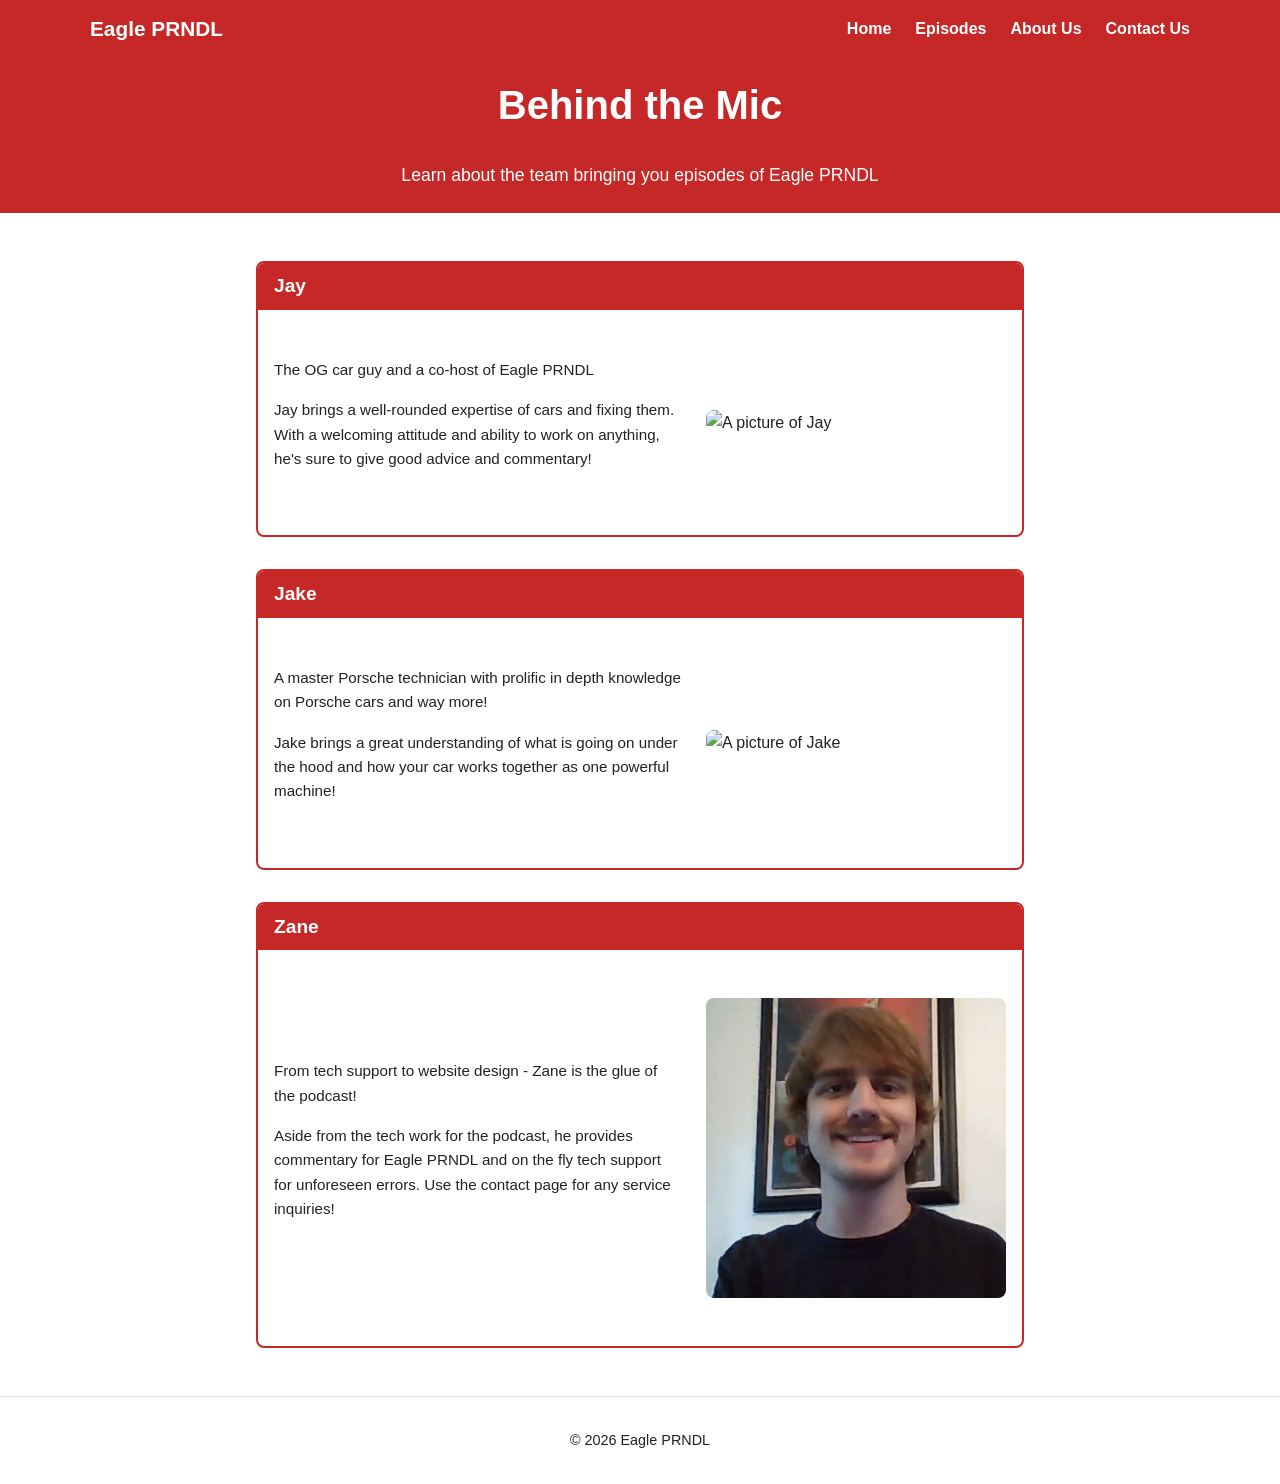
==== behind-the-scenes.html @ 6fb7d3f7 "First commit" ====
<!DOCTYPE html>
<html lang="en">

<head>
    <meta charset="UTF-8">
    <title>Behind the Scenes</title>

    <link rel="stylesheet" href="css/styles.css">

</head>

<body>

    <header>
        <nav class="navbar">
            <div class="nav-container">
                <a class="nav-logo" href="index.html">Eagle PRNDL</a>

                <ul class="nav-links">
                    <li><a href="index.html">Home</a></li>
                    <li><a href="episodes.html">Episodes</a></li>
                    <li><a href="behind-the-scenes.html">About Us</a></li>
                    <li><a href="contact.html">Contact Us</a></li>
                </ul>
            </div>
        </nav>

        <header>
            <h1>Behind the Mic</h1>
            <p>Learn about the team bringing you episodes of Eagle PRNDL</p>
        </header>
    </header>

    <main>
        <article>

            <section>

                <h3>Jay</h3>
                <div class="content row">
                    <div class="row-content">
                        <p>
                            The OG car guy and a co-host of Eagle PRNDL
                        </p>
                        <p>
                            Jay brings a well-rounded expertise of cars and fixing them.
                            With a welcoming attitude and ability to work on anything, he's sure
                            to give good advice and commentary!
                        </p>
                    </div>
                    <figure class="row-img">
                        <img src="" alt="A picture of Jay" />
                    </figure>
                </div>
            </section>

            <section>
                <h3>Jake</h3>
                <div class="content row">
                    <div class="row-content">
                        <p>
                            A master Porsche technician with prolific in depth knowledge on Porsche cars and way more!
                        </p>
                        <p>
                            Jake brings a great understanding of what is going on under the hood and how your
                            car works together as one powerful machine!
                        </p>
                    </div>
                    <figure class="row-img">
                        <img src="" alt="A picture of Jake" />
                    </figure>
                </div>
            </section>

            <section>
                <h3>Zane</h3>
                <div class="content row">
                    <div class="row-content">
                        <p>
                            From tech support to website design - Zane is the glue of the podcast!
                        </p>
                        <p>
                            Aside from the tech work for the podcast, he provides commentary for 
                            Eagle PRNDL and on the fly tech support for unforeseen errors.
                            Use the contact page for any service inquiries!
                        </p>
                    </div>
                    <figure class="row-img">
                        <img src="src/me.jpg" alt="A picture of Zane" />
                    </figure>
                </div>
            </section>

        </article>
    </main>

    <footer>
        <p>&copy; 2026 Eagle PRNDL</p>
    </footer>

</body>

</html>
---- css/styles.css ----
:root {
    /* Single accent color */
    --accent: #c62828; /* red */
}

* {
    box-sizing: border-box;
    margin: 0;
    padding: 0;
    font-family: Arial, Helvetica, sans-serif;
}


/* ======================== NAV BAR ================================ */

.navbar {
    background-color: var(--accent);
    padding: 0.75rem 1rem;
}

.nav-container {
    max-width: 1100px;
    margin: 0 auto;
    display: flex;
    align-items: center;
    justify-content: space-between;
}

.nav-logo {
    color: #ffffff;
    font-size: 1.3rem;
    font-weight: bold;
    text-decoration: none;
}

.nav-links {
    list-style: none;
    display: flex;
    gap: 1.5rem;
}

.nav-links a {
    color: #ffffff;
    text-decoration: none;
    font-weight: bold;
    padding-bottom: 2px;
    border-bottom: 2px solid transparent;
    transition: border-color 0.2s ease;
}

.nav-links a:hover {
    border-bottom-color: #ffffff;
}

/* ======================== NAV BAR END ================================ */

body {
    background-color: #ffffff;
    color: #222;
    line-height: 1.6;
}

/* header {

} */

header h1 {
    font-size: 2.5rem;
    background-color: var(--accent);
    color: #ffffff;
    text-align: center;
    padding-top: 1rem;
}

body > header p {
    background-color: var(--accent);
    color: #ffffff;
    font-size: 1.1rem;
    padding: 1.5rem 1rem;
    margin: 0 auto 0.5rem;
    text-align: center;
}

main > header p {
    color: var(--accent);
    margin-left: 1rem;
    margin-bottom: 1rem;
}

main {
    max-width: 800px;
    margin: 3rem auto;
    padding: 0 1rem;
}

article {
    display: block;
    grid-template-columns: repeat(auto-fit, minmax(280px, 1fr));
    gap: 2rem;
}

section {
    border: 2px solid var(--accent);
    border-radius: 8px;
    overflow: hidden;
    background-color: #ffffff;
    transition: transform 0.2s ease, box-shadow 0.2s ease;
    margin-bottom: 2rem;
}

p > strong {
    font-size: 1.1rem;
}

section > h3 {
    padding: 0.5rem 1rem;
    color: #ffffff;
}

section:hover {
    transform: translateY(-4px);
    box-shadow: 0 8px 20px rgba(0, 0, 0, 0.15);
}

section img {
    width: 100%;
    height: 180px;
    object-fit: cover;
}

.content {
    padding: 1rem;
}

header h2 {
    font-size: 1.4rem;
    text-align: left;
    background-color: #ffffff;
    color: var(--accent);
}

section h3 {
    background-color: var(--accent);
    margin-bottom: 0.5rem;
    font-size: 1.2rem;
    text-align: left;
}

section p {
    margin-bottom: 1rem;
    font-size: 0.95rem;
}

section a {
    display: inline-block;
    text-decoration: none;
    color: #ffffff;
    background-color: var(--accent);
    padding: 0.5rem 1rem;
    border-radius: 4px;
    font-weight: bold;
}

footer {
    text-align: center;
    padding: 2rem 1rem;
    border-top: 1px solid #ddd;
    font-size: 0.9rem;
}


/*  ====================== FLEX STYLING ====================== */

/* Generic flex row */
.row {
    display: flex;
    flex-direction: row;
    align-items: center;      /* vertically align items */
    gap: 1.5rem;              /* space between image & content */
    margin: 2rem 0;
}

/* Image column */
.row-img {
    flex: 0 0 300px;          /* fixed width image column */
}

.row-img img {
    width: 100%;
    height: auto;
    display: block;
    border-radius: 8px;
}

/* Content column */
.row-content {
    flex: 1;                  /* take remaining space */
}

/* Optional: stack on small screens */
@media (max-width: 768px) {
    .row {
        flex-direction: column;
        align-items: flex-start;
    }

    .row-img {
        flex: 0 0 auto;
        width: 100%;
    }
}

/* ======================== CONTACT FORM ================================ */

.contact-form {
    display: flex;
    flex-direction: column;
    gap: 1rem;
}

.form-group {
    display: flex;
    flex-direction: column;
}

.contact-form label {
    font-weight: bold;
    color: var(--accent);
    margin-bottom: 0.4rem;
}

.contact-form input,
.contact-form textarea {
    padding: 0.7rem;
    border: 1px solid #ddd;
    border-radius: 8px;
    font-size: 1rem;
    transition: border-color 0.2s ease, box-shadow 0.2s ease;
}

.contact-form input:focus,
.contact-form textarea:focus {
    outline: none;
    border-color: var(--accent);
    box-shadow: 0 0 0 3px rgba(198, 40, 40, 0.15);
}

.contact-form textarea {
    resize: vertical;
    min-height: 120px;
}

.contact-form button {
    margin-top: 0.5rem;
    padding: 0.8rem;
    background-color: var(--accent);
    color: #ffffff;
    border: none;
    border-radius: 8px;
    font-weight: bold;
    font-size: 1rem;
    cursor: pointer;
    transition: background-color 0.2s ease, transform 0.1s ease;
}

.contact-form button:hover {
    background-color: #a61e1e;
    transform: translateY(-2px);
}
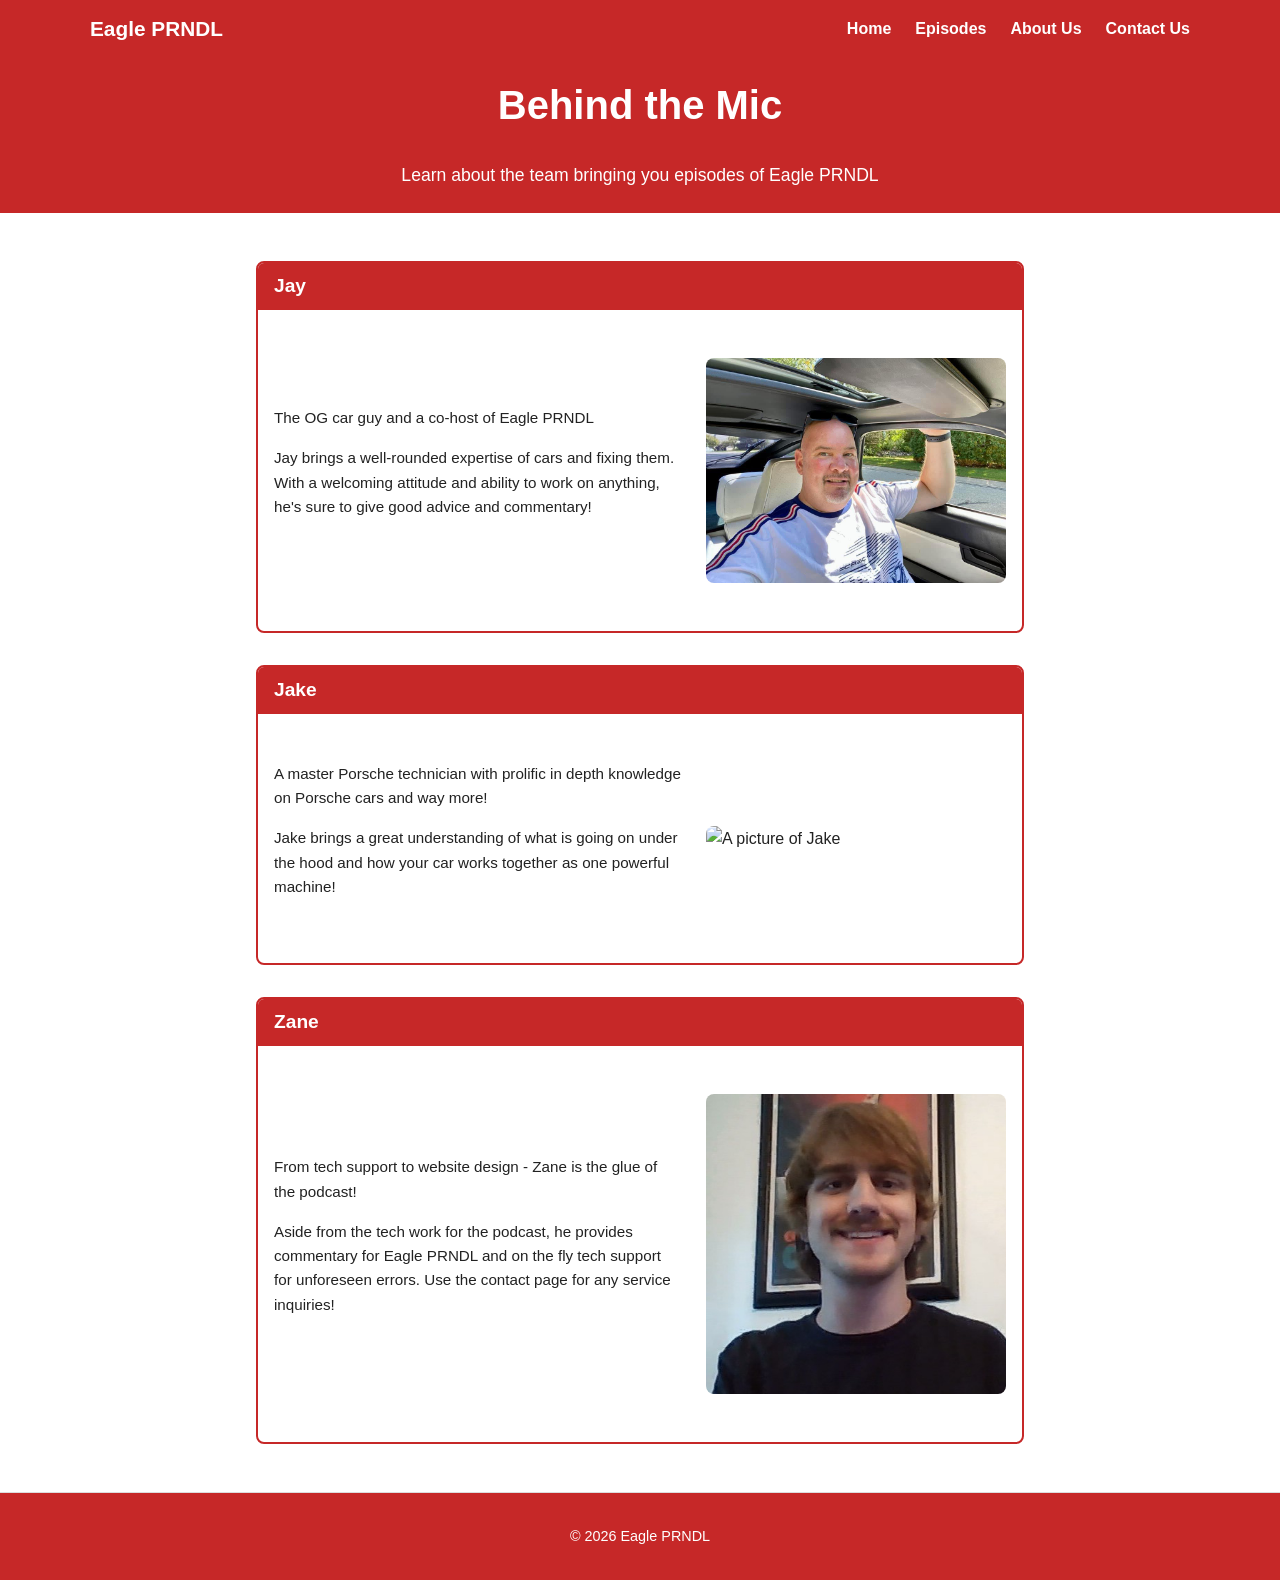
==== commit 235be6b0: "Build 1.02: Added form functionality, images, and linked to site ask2carguys.com" ====
--- a/behind-the-scenes.html
+++ b/behind-the-scenes.html
@@ -6,6 +6,11 @@
     <title>Behind the Scenes</title>
 
     <link rel="stylesheet" href="css/styles.css">
+
+    <link rel="apple-touch-icon" sizes="180x180" href="apple-touch-icon.png">
+    <link rel="icon" type="image/png" sizes="32x32" href="favicon-32x32.png">
+    <link rel="icon" type="image/png" sizes="16x16" href="favicon-16x16.png">
+    <link rel="manifest" href="site.webmanifest">
 
 </head>
 
@@ -49,7 +54,7 @@
                         </p>
                     </div>
                     <figure class="row-img">
-                        <img src="" alt="A picture of Jay" />
+                        <img src="/src/jay.jpg" alt="A picture of Jay" />
                     </figure>
                 </div>
             </section>
@@ -80,7 +85,7 @@
                             From tech support to website design - Zane is the glue of the podcast!
                         </p>
                         <p>
-                            Aside from the tech work for the podcast, he provides commentary for 
+                            Aside from the tech work for the podcast, he provides commentary for
                             Eagle PRNDL and on the fly tech support for unforeseen errors.
                             Use the contact page for any service inquiries!
                         </p>
--- a/css/styles.css
+++ b/css/styles.css
@@ -166,6 +166,8 @@
     padding: 2rem 1rem;
     border-top: 1px solid #ddd;
     font-size: 0.9rem;
+    background-color: var(--accent);
+    color: #ffffff;
 }
 
 
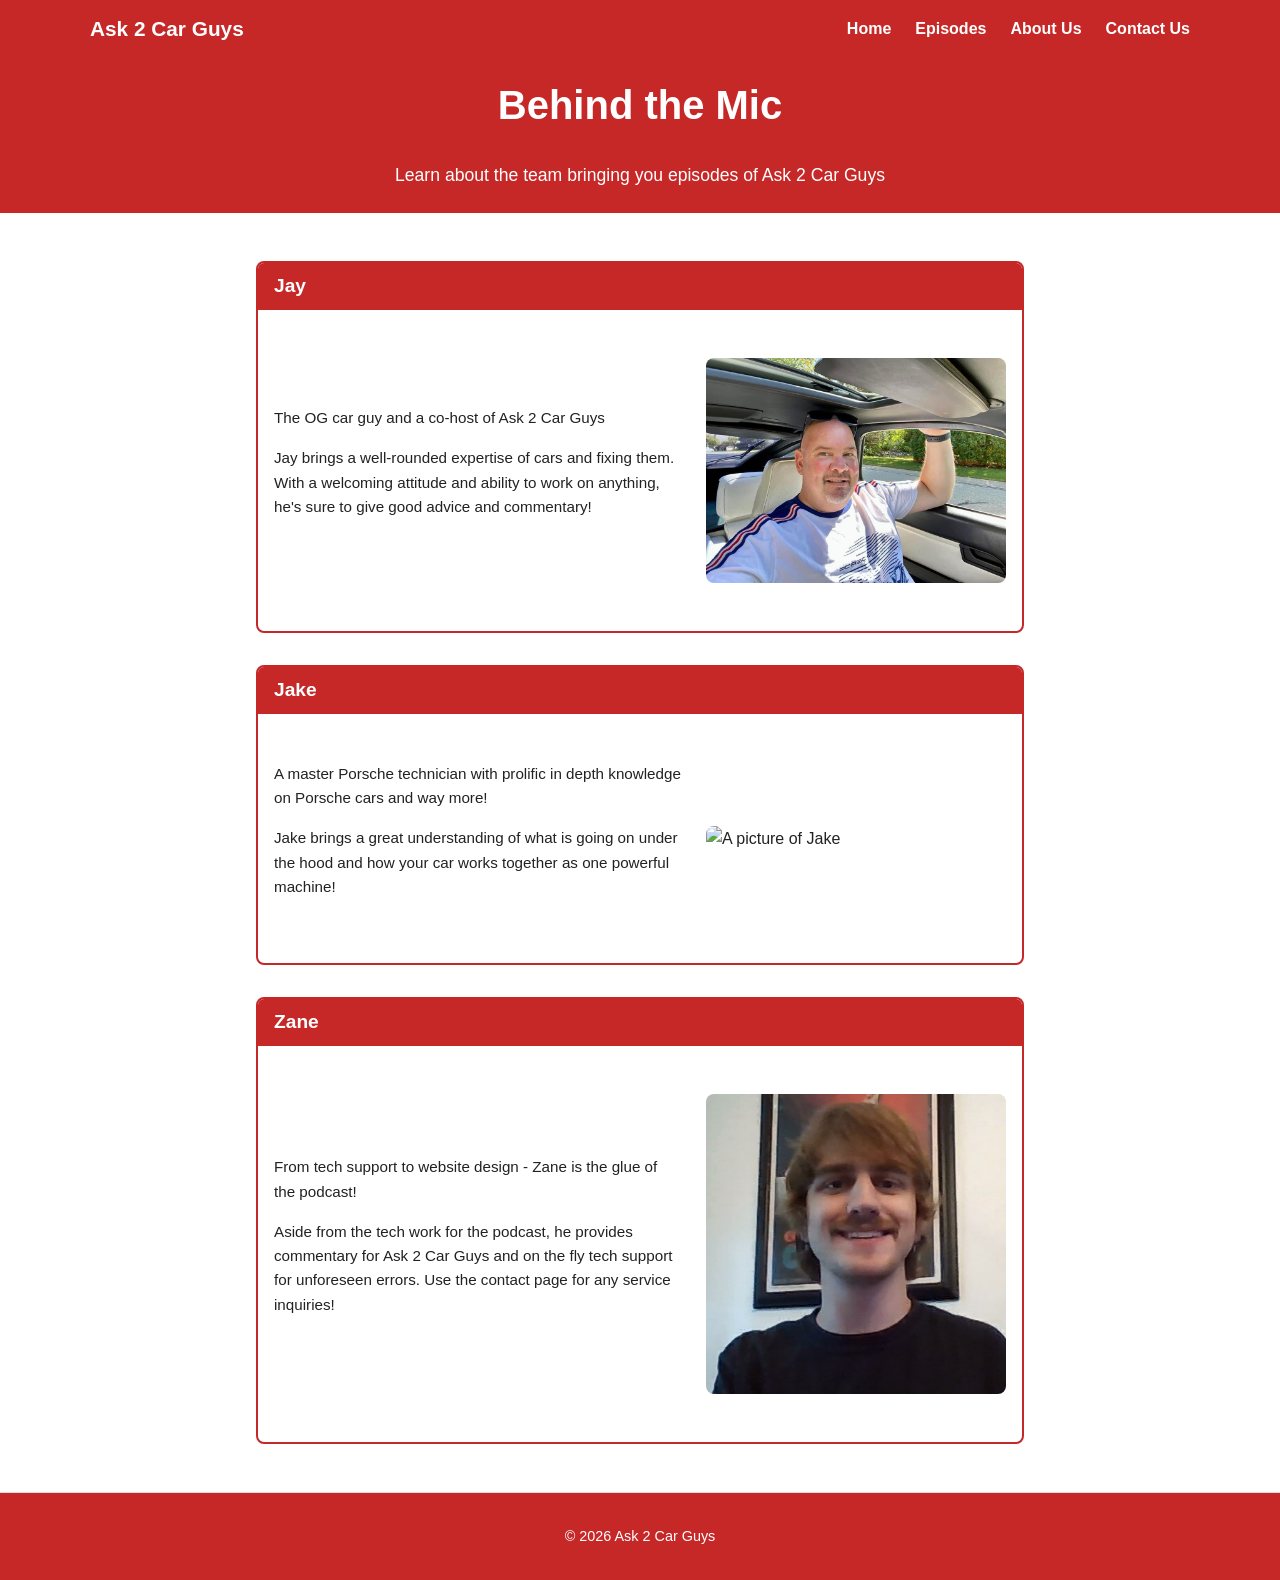
==== commit 55656af4: "Build 1.03: Changed name of podcast" ====
--- a/behind-the-scenes.html
+++ b/behind-the-scenes.html
@@ -19,7 +19,7 @@
     <header>
         <nav class="navbar">
             <div class="nav-container">
-                <a class="nav-logo" href="index.html">Eagle PRNDL</a>
+                <a class="nav-logo" href="index.html">Ask 2 Car Guys</a>
 
                 <ul class="nav-links">
                     <li><a href="index.html">Home</a></li>
@@ -32,7 +32,7 @@
 
         <header>
             <h1>Behind the Mic</h1>
-            <p>Learn about the team bringing you episodes of Eagle PRNDL</p>
+            <p>Learn about the team bringing you episodes of Ask 2 Car Guys</p>
         </header>
     </header>
 
@@ -45,7 +45,7 @@
                 <div class="content row">
                     <div class="row-content">
                         <p>
-                            The OG car guy and a co-host of Eagle PRNDL
+                            The OG car guy and a co-host of Ask 2 Car Guys
                         </p>
                         <p>
                             Jay brings a well-rounded expertise of cars and fixing them.
@@ -86,7 +86,7 @@
                         </p>
                         <p>
                             Aside from the tech work for the podcast, he provides commentary for
-                            Eagle PRNDL and on the fly tech support for unforeseen errors.
+                            Ask 2 Car Guys and on the fly tech support for unforeseen errors.
                             Use the contact page for any service inquiries!
                         </p>
                     </div>
@@ -100,7 +100,7 @@
     </main>
 
     <footer>
-        <p>&copy; 2026 Eagle PRNDL</p>
+        <p>&copy; 2026 Ask 2 Car Guys</p>
     </footer>
 
 </body>
